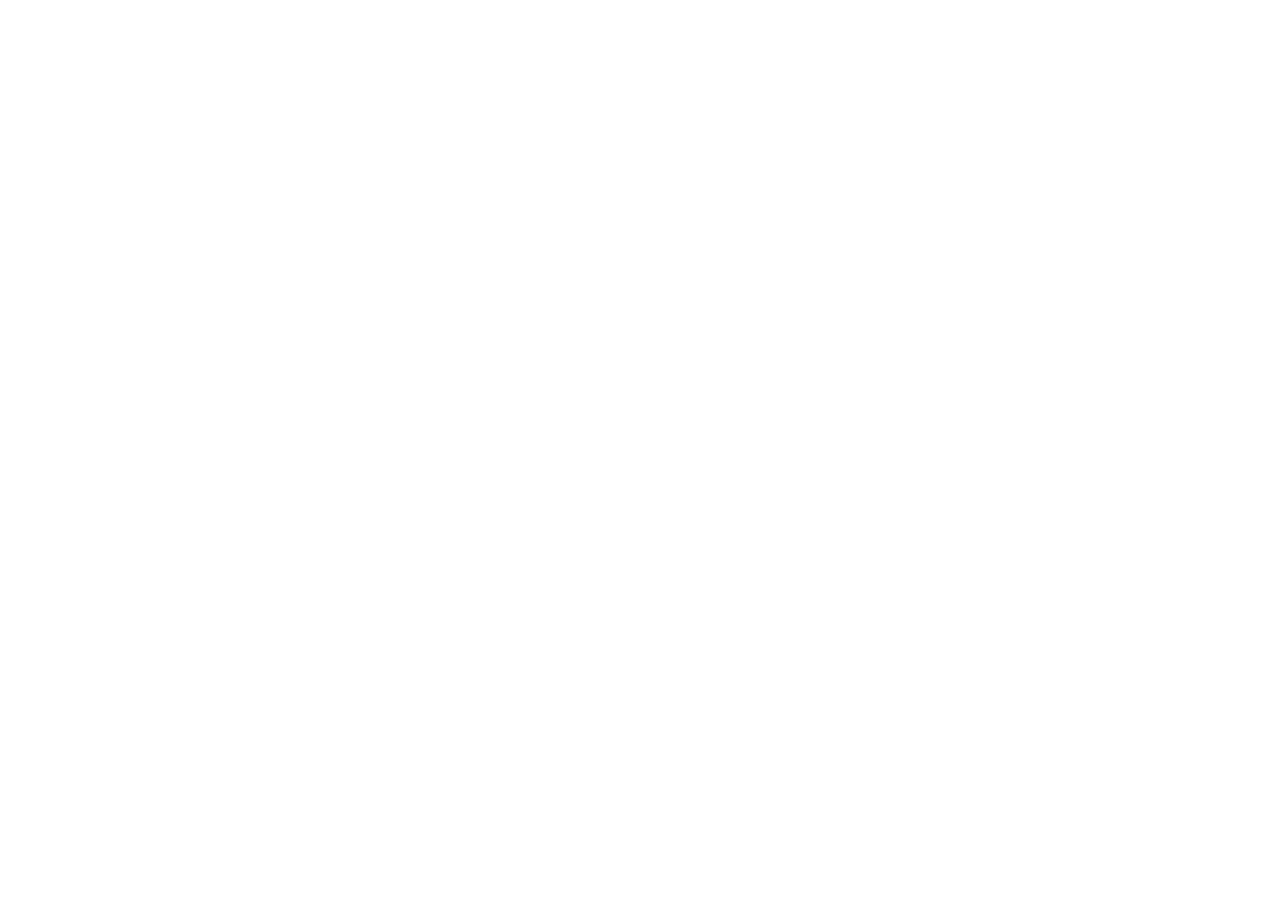
==== index.html @ fdc0c2fb "initial files" ====
<!DOCTYPE html>
<html lang="en">
<head>
    <meta charset="UTF-8">
    <meta name="viewport" content="width=device-width, initial-scale=1.0">
    <title>Airbnb - Home</title>
    <link rel="stylesheet" href="style.css">
    <script src="index.js" defer></script>
</head>
<body>
    
</body>
</html>
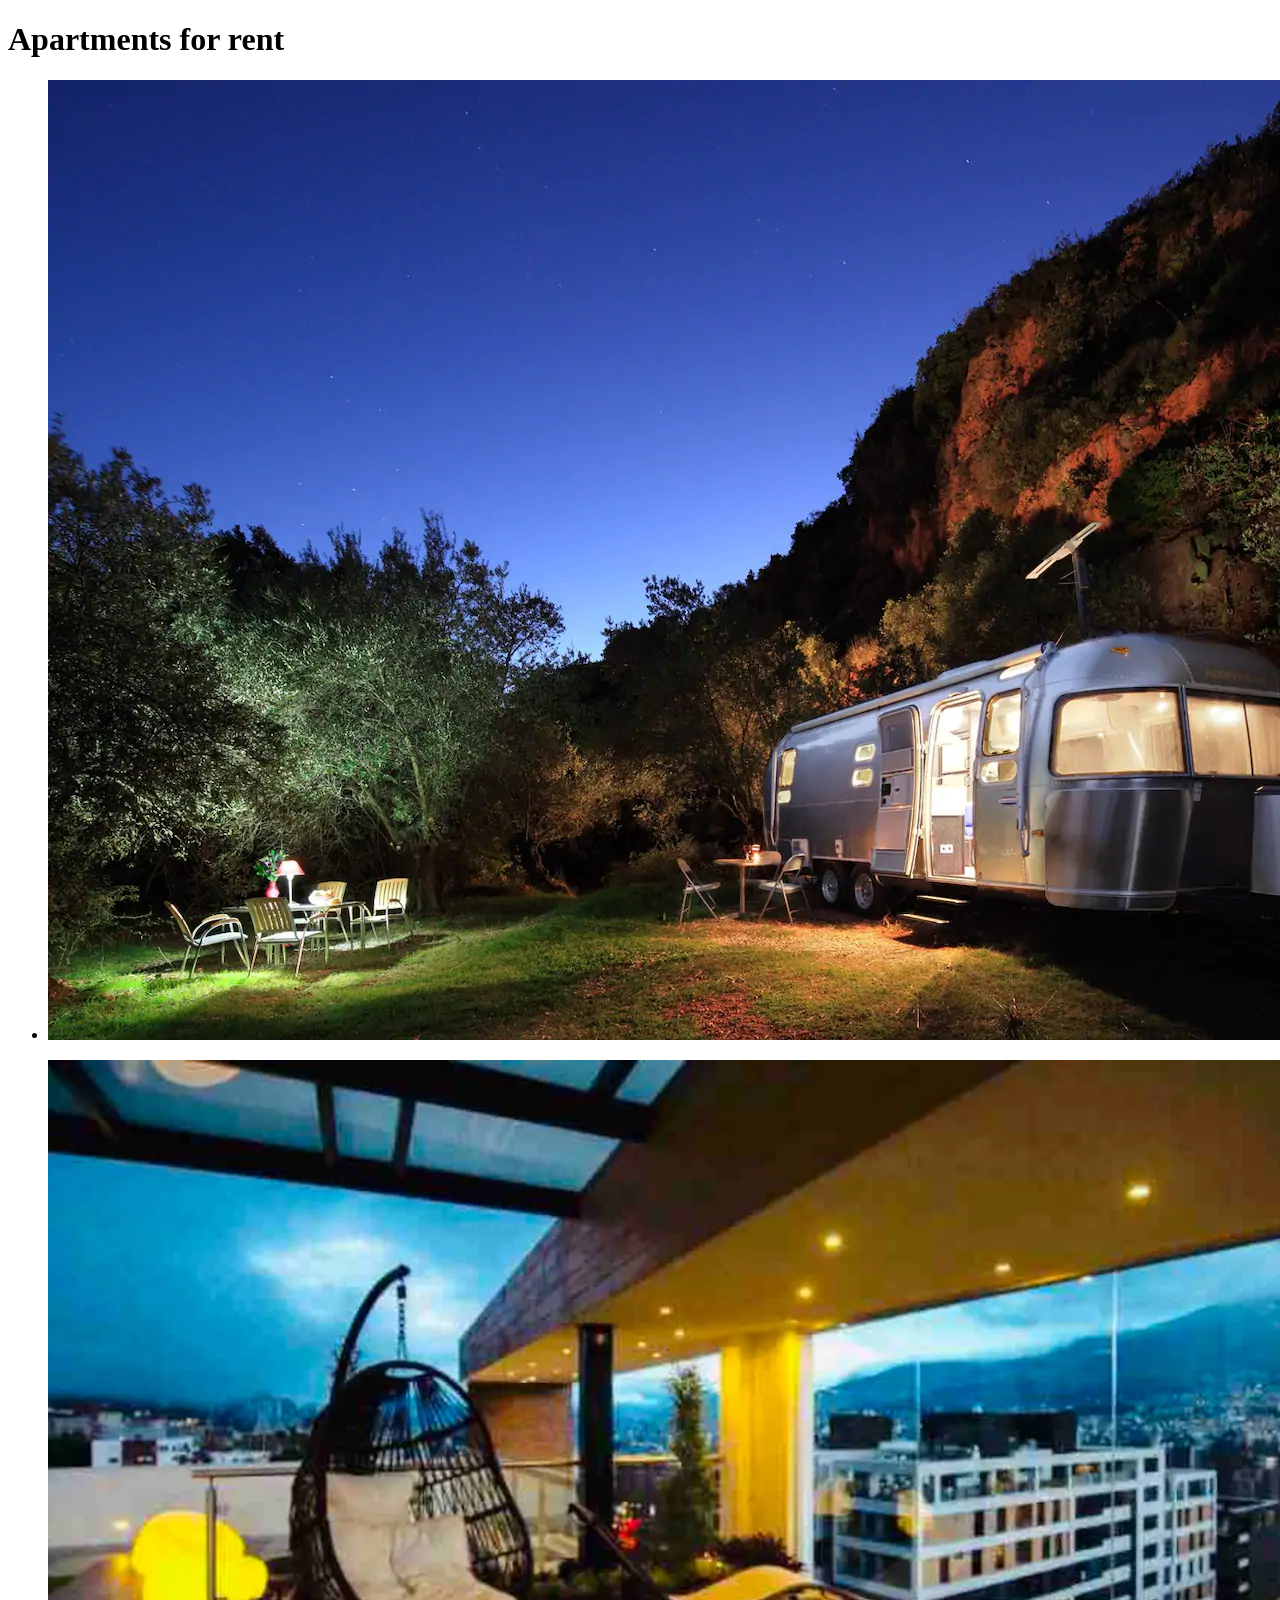
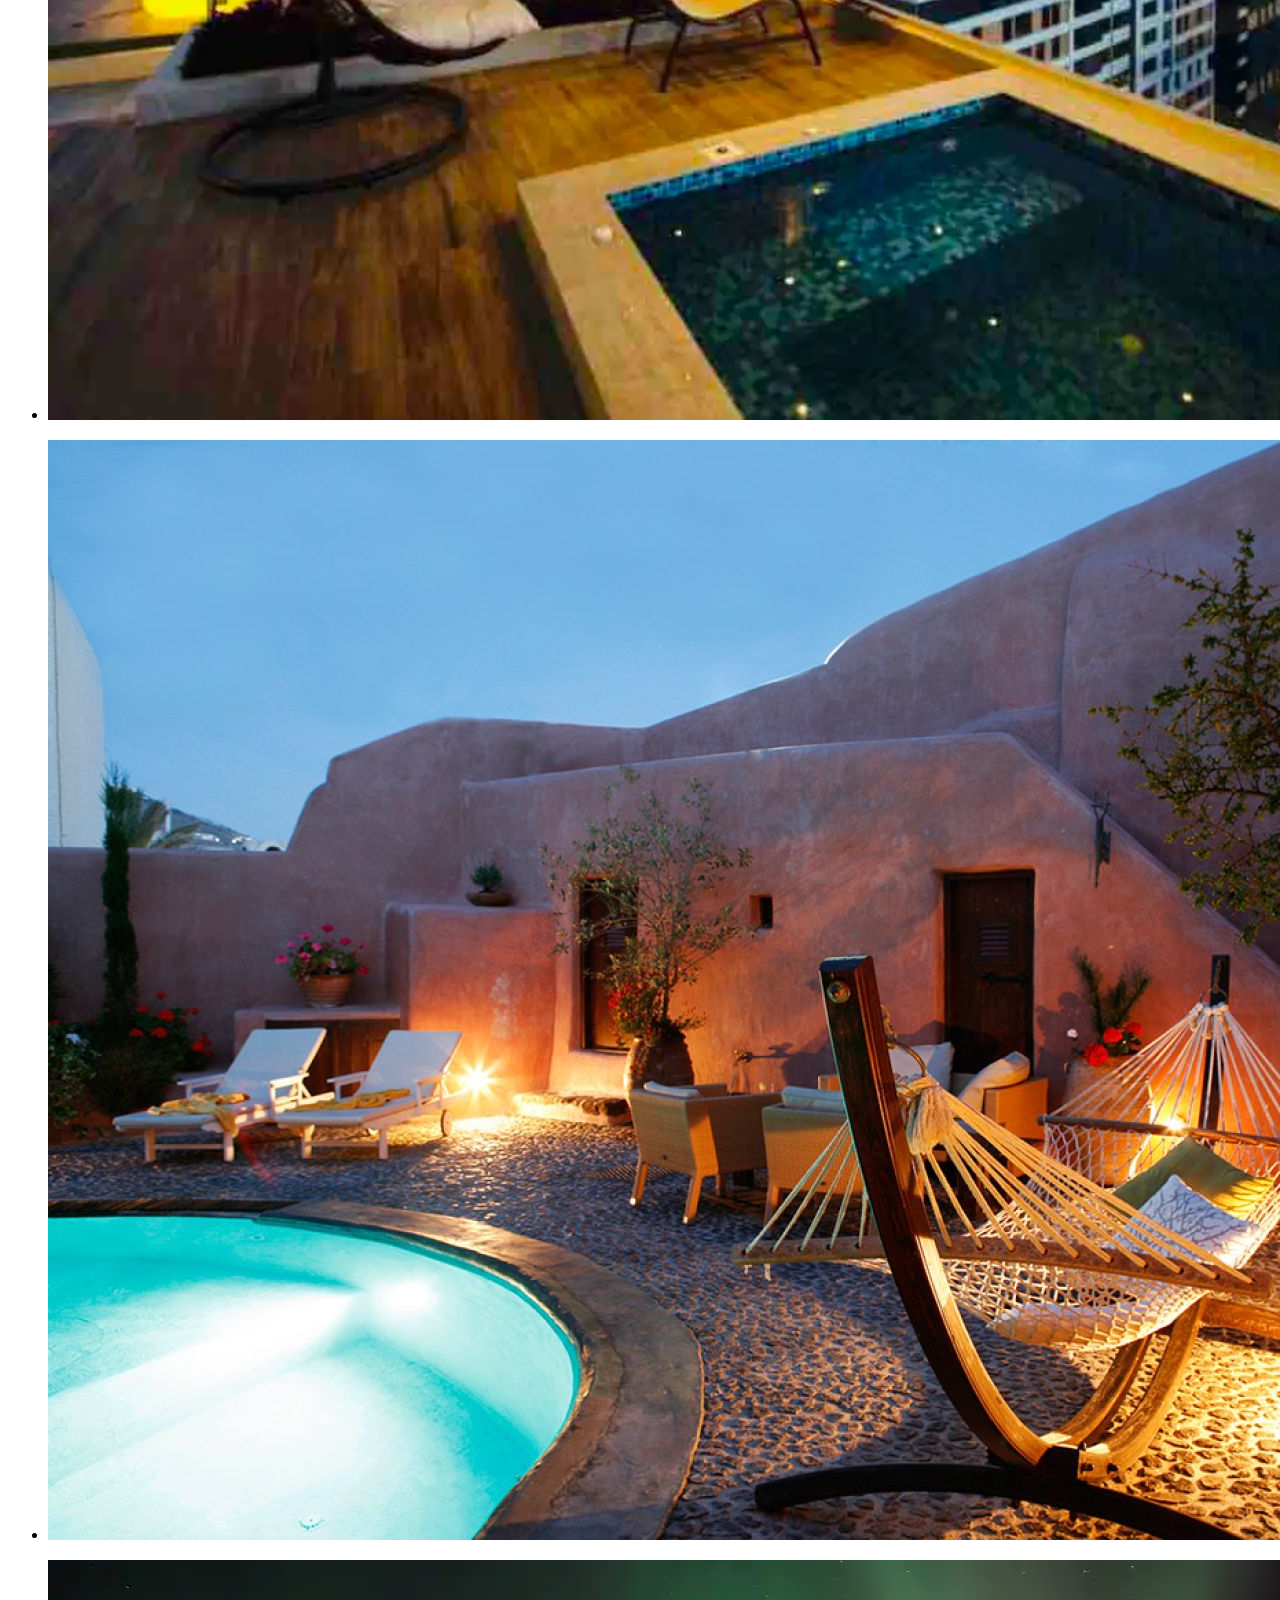
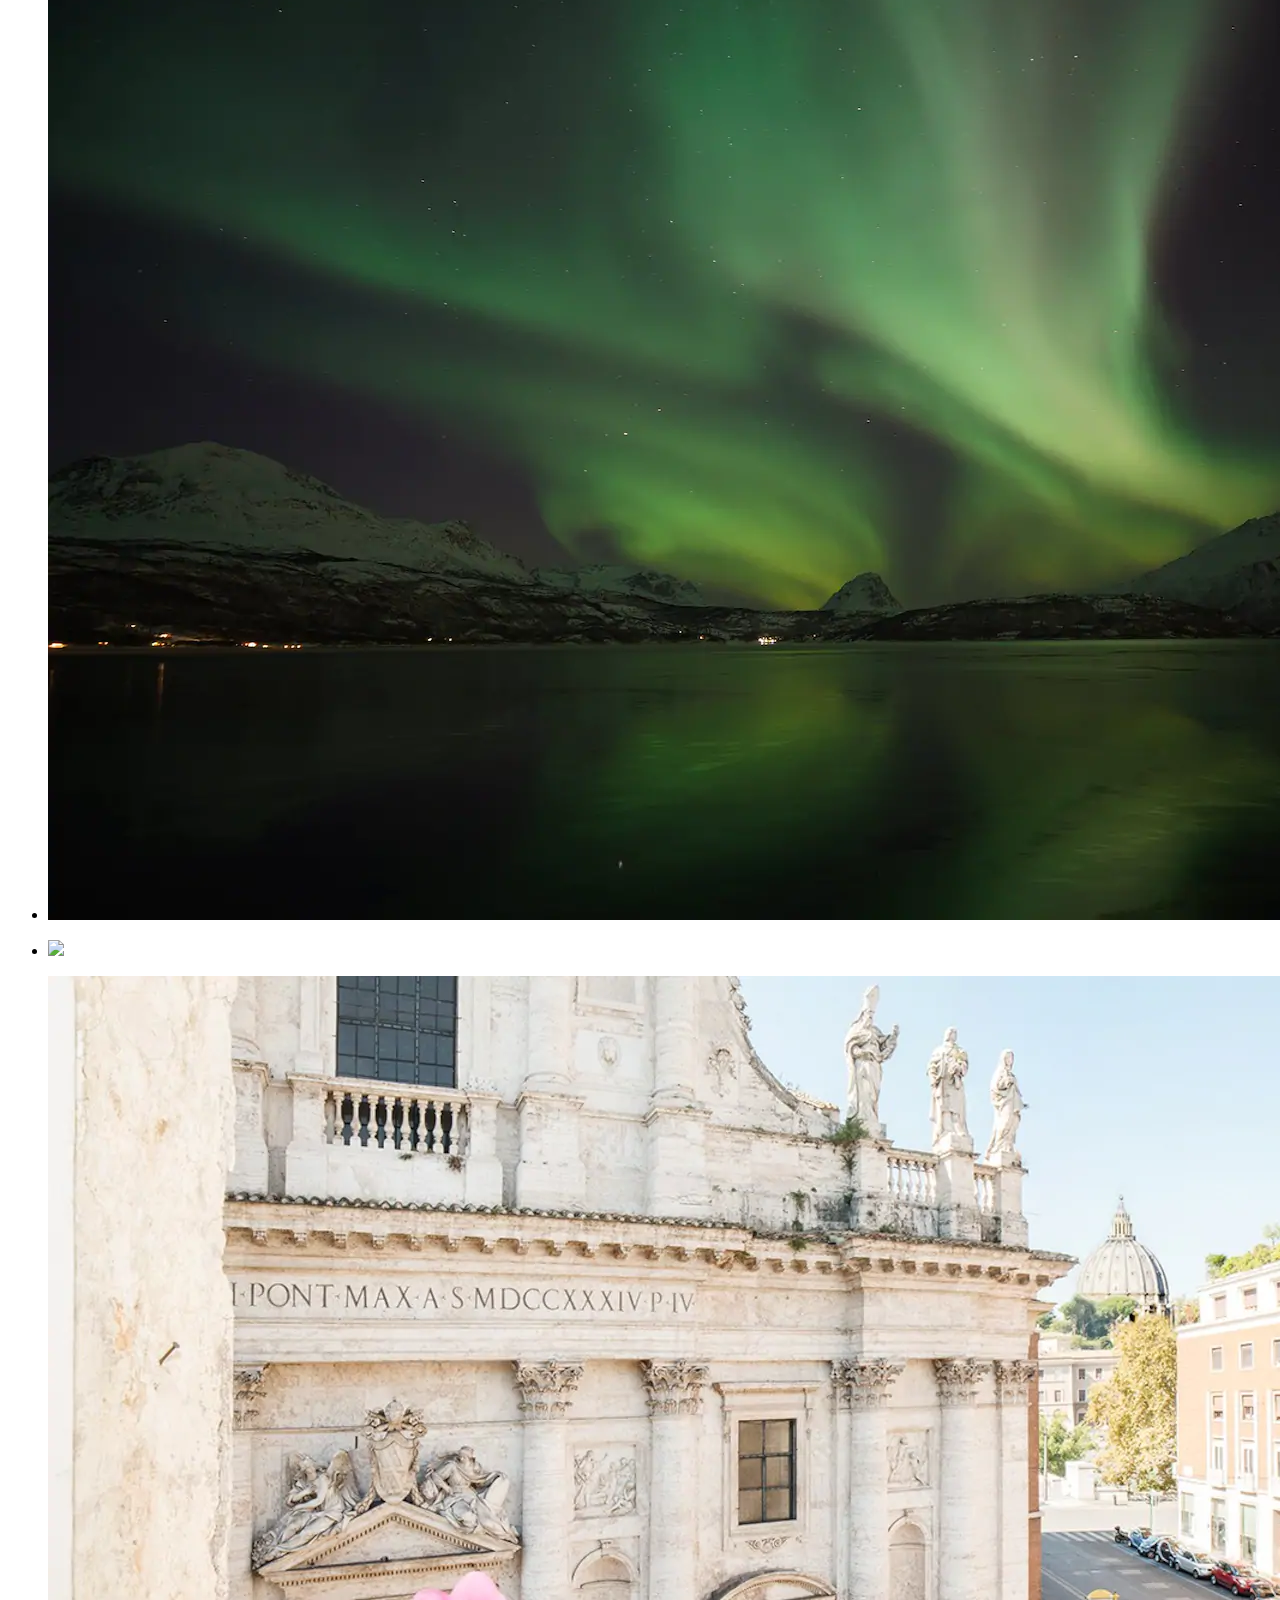
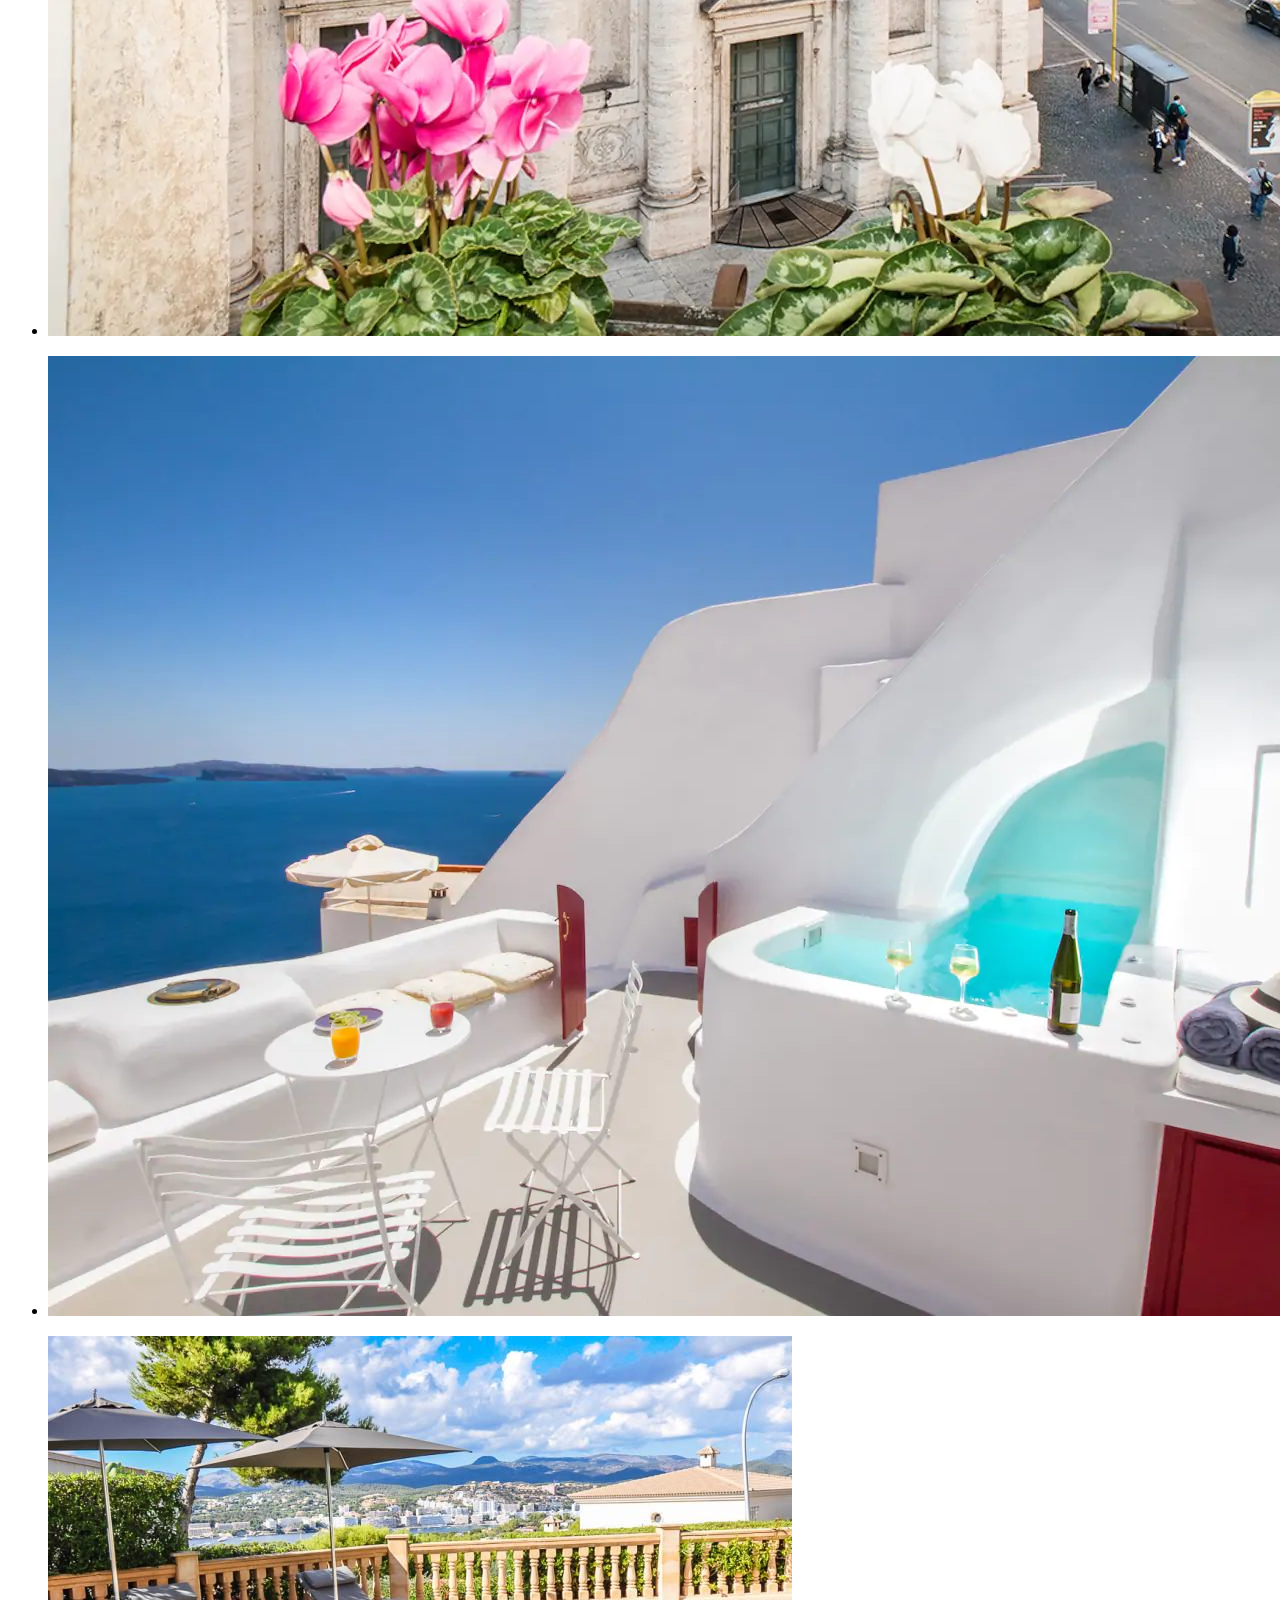
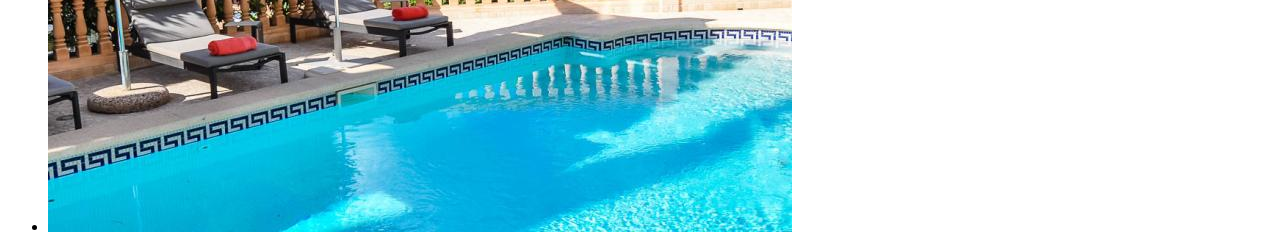
==== commit 1a5a8c19: "added html" ====
--- a/index.html
+++ b/index.html
@@ -1,5 +1,6 @@
 <!DOCTYPE html>
 <html lang="en">
+
 <head>
     <meta charset="UTF-8">
     <meta name="viewport" content="width=device-width, initial-scale=1.0">
@@ -7,7 +8,15 @@
     <link rel="stylesheet" href="style.css">
     <script src="index.js" defer></script>
 </head>
+
 <body>
-    
+    <header>
+        <h1>Apartments for rent</h1>
+
+    </header>
+    <main>
+        <ul class="list"></ul>
+    </main>
 </body>
+
 </html>
